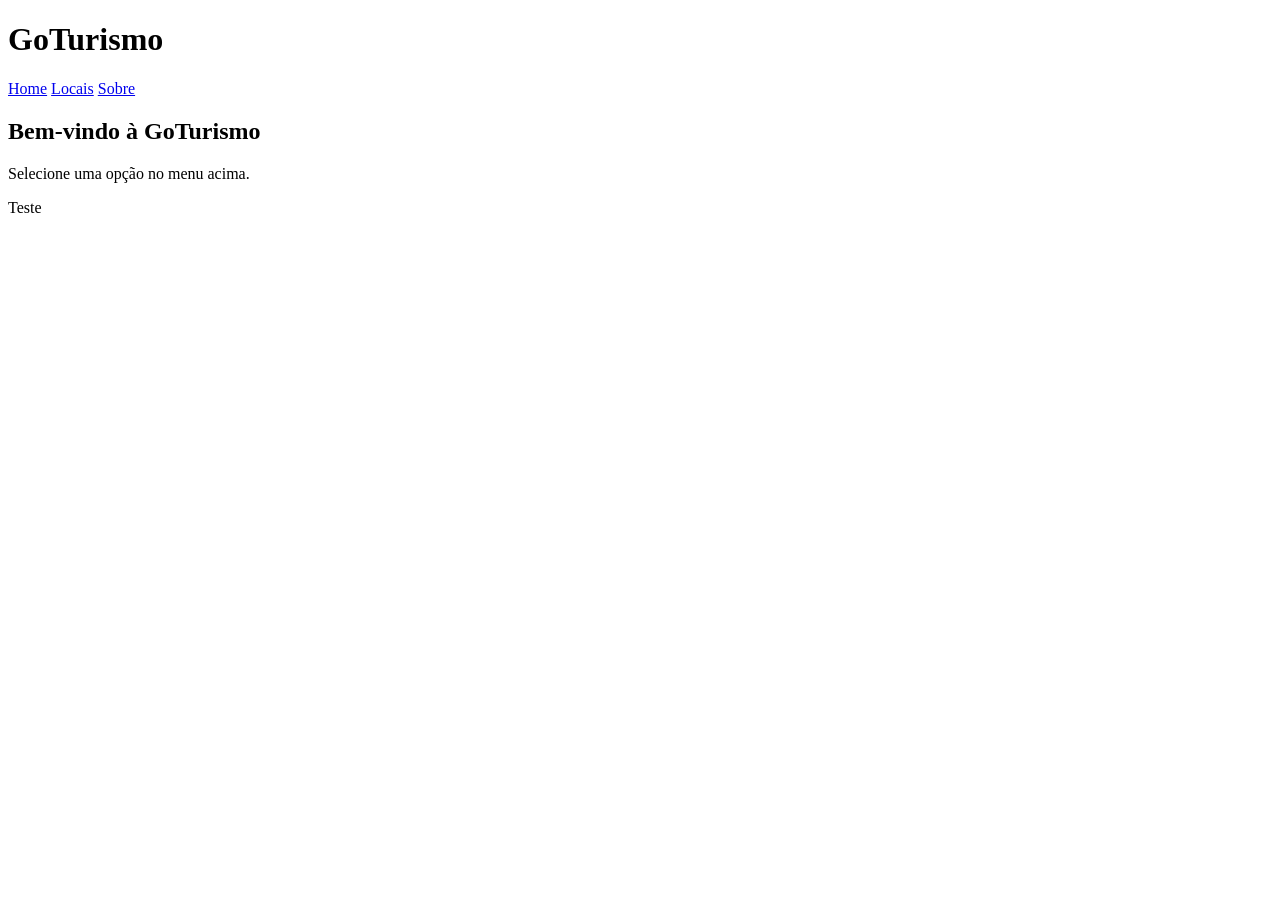
==== html/index.html @ da86e13b "feat: mudança de organização de diretórios e uso de SPA (header e footer sempre aparecem, só muda o " ====
<!DOCTYPE html>
<html lang="pt-br">
<head>
    <meta charset="UTF-8">
    <meta name="viewport" content="width=device-width, initial-scale=1.0">
    <title>GoTurismo - Natal</title>
    <link rel="stylesheet" href="style.css">
</head>
<body>
    <div id="header-placeholder"></div>

    <main id="content">
        <h2>Bem-vindo à GoTurismo</h2>
        <p>Selecione uma opção no menu acima.</p>
    </main>

    <div id="footer-placeholder"></div>

    <script src="../js/main.js"></script>
</body>
</html>
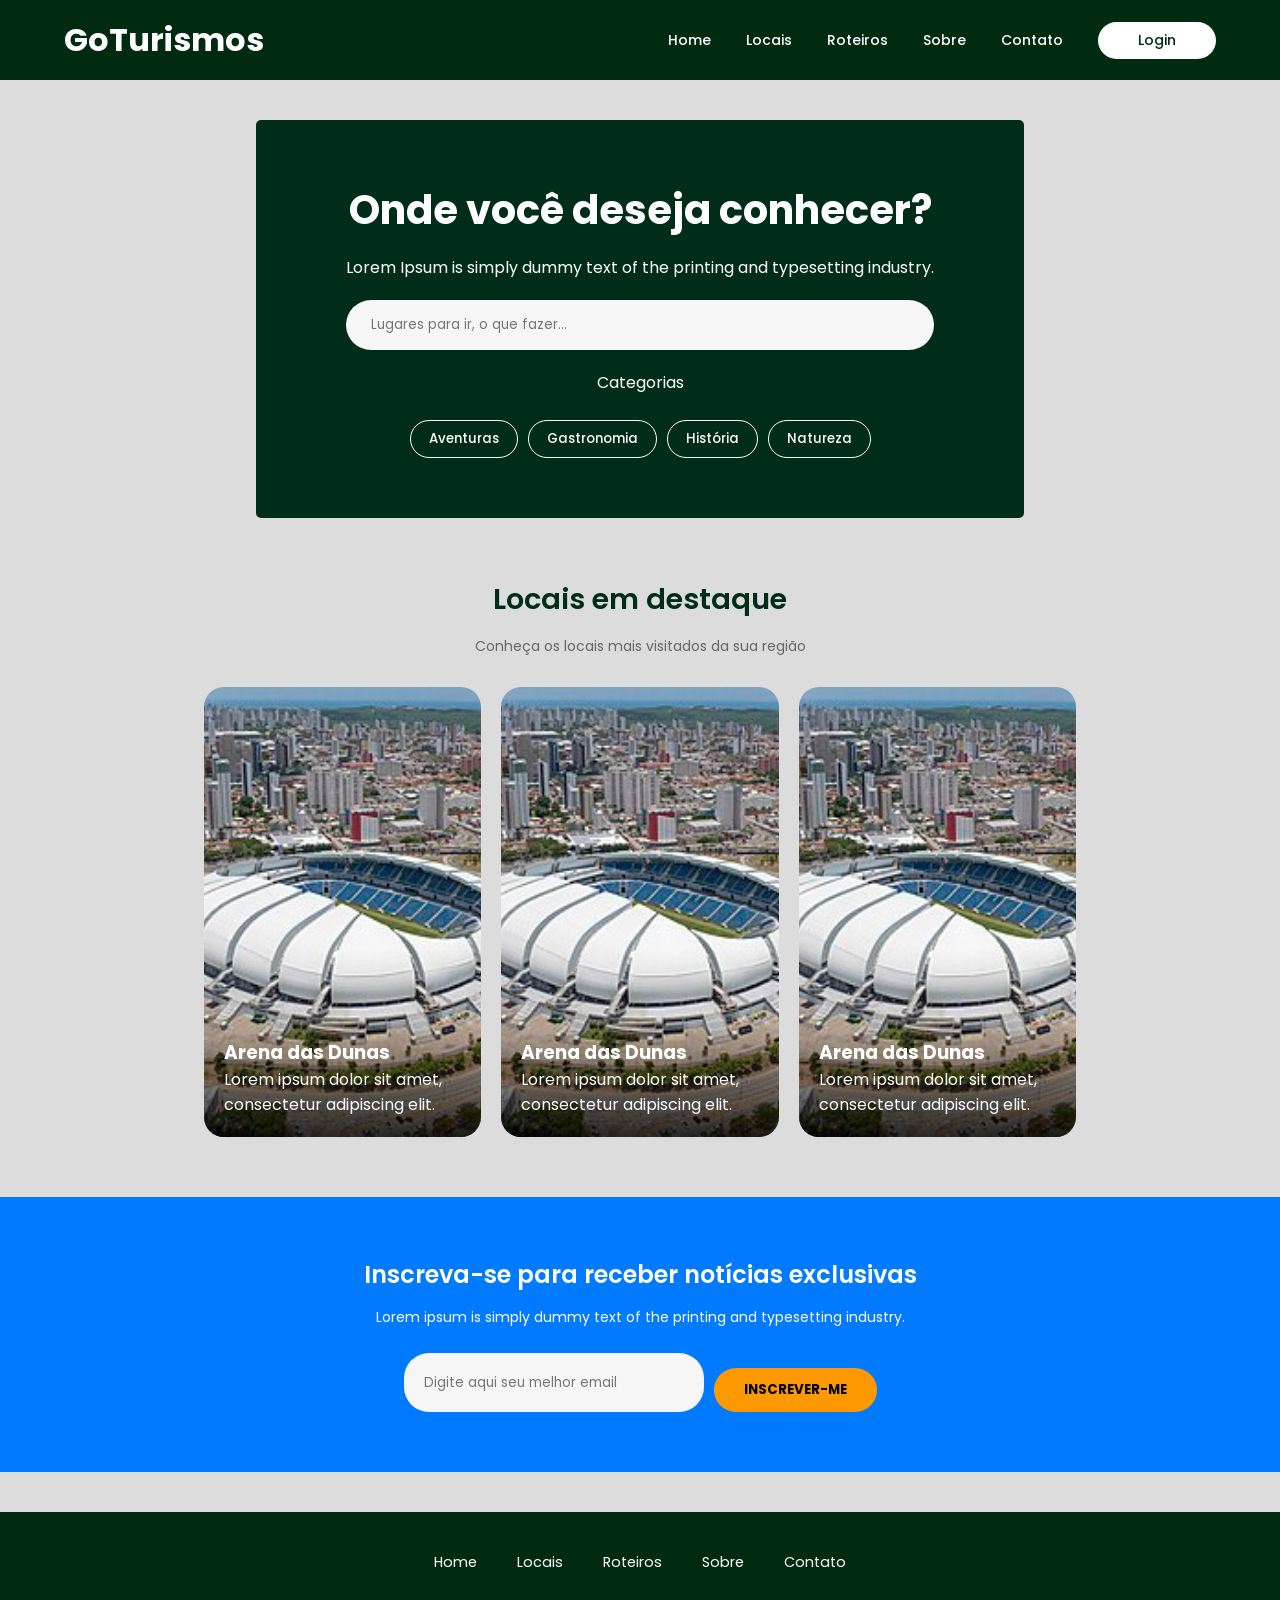
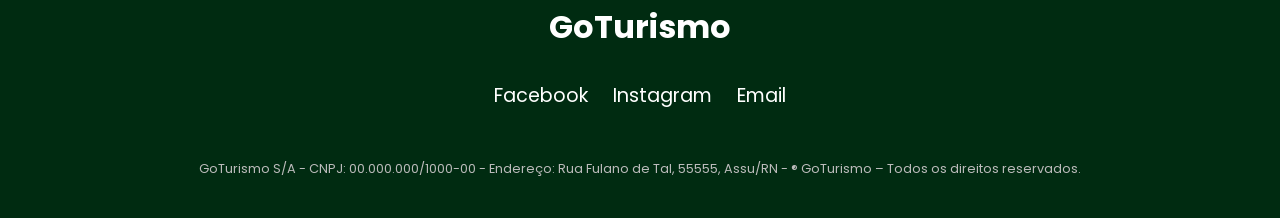
==== commit c8b1b873: "feat: mudanças de css" ====
--- a/html/index.html
+++ b/html/index.html
@@ -4,14 +4,72 @@
     <meta charset="UTF-8">
     <meta name="viewport" content="width=device-width, initial-scale=1.0">
     <title>GoTurismo - Natal</title>
-    <link rel="stylesheet" href="style.css">
+    <link rel="stylesheet" href="../css/style.css">
+    <link href="https://fonts.googleapis.com/css2?family=Poppins:wght@300;400;500;600;700&display=swap" rel="stylesheet">
 </head>
 <body>
     <div id="header-placeholder"></div>
 
     <main id="content">
-        <h2>Bem-vindo à GoTurismo</h2>
-        <p>Selecione uma opção no menu acima.</p>
+        <!-- Hero Section -->
+        <div>
+            <section class="hero">
+                <div class="hero-container">
+                    <h1>Onde você deseja conhecer?</h1>
+                    <p>Lorem Ipsum is simply dummy text of the printing and typesetting industry.</p>
+                    <div class="search-bar">
+                        <input type="text" placeholder="Lugares para ir, o que fazer...">
+                    </div>
+                    <div class="categories">
+                        <span>Categorias</span>
+                        <div class="category-buttons">
+                            <button>Aventuras</button>
+                            <button>Gastronomia</button>
+                            <button>História</button>
+                            <button>Natureza</button>
+                        </div>
+                    </div>
+                </div>
+            </section>
+
+            <!-- Locais em Destaque -->
+            <section class="section-container">
+                <h2>Locais em destaque</h2>
+                <p class="section-subtitle">Conheça os locais mais visitados da sua região</p>
+                <div class="grid-destaque">
+                    <!-- Card Arena -->
+                    <div class="card-featured" style="background-image: url('../img/arena-dunas.png');">
+                        <div class="card-overlay">
+                            <h3>Arena das Dunas</h3>
+                            <p>Lorem ipsum dolor sit amet, consectetur adipiscing elit.</p>
+                        </div>
+                    </div>
+                    <div class="card-featured" style="background-image: url('../img/arena-dunas.png');">
+                        <div class="card-overlay">
+                            <h3>Arena das Dunas</h3>
+                            <p>Lorem ipsum dolor sit amet, consectetur adipiscing elit.</p>
+                        </div>
+                    </div>
+                    <div class="card-featured" style="background-image: url('../img/arena-dunas.png');">
+                        <div class="card-overlay">
+                            <h3>Arena das Dunas</h3>
+                            <p>Lorem ipsum dolor sit amet, consectetur adipiscing elit.</p>
+                        </div>
+                    </div>
+                    <!-- Repetir para Catedral, Forte e Morro do Careca -->
+                </div>
+            </section>
+
+            <!-- Newsletter / Inscrição -->
+            <section class="newsletter">
+                <h2>Inscreva-se para receber notícias exclusivas</h2>
+                <p>Lorem ipsum is simply dummy text of the printing and typesetting industry.</p>
+                <div class="newsletter-form">
+                    <input type="email" placeholder="Digite aqui seu melhor email">
+                    <button class="btn-orange">INSCREVER-ME</button>
+                </div>
+            </section>
+        </div>
     </main>
 
     <div id="footer-placeholder"></div>
--- a/css/style.css
+++ b/css/style.css
@@ -0,0 +1,456 @@
+/* RESET + FONTE */
+* {
+  margin: 0;
+  padding: 0;
+  box-sizing: border-box;
+  font-family: 'Poppins', sans-serif;
+}
+
+body {
+  display: flex;
+  flex-direction: column;
+  min-height: 100vh; /* Ocupa no mínimo 100% da altura da visão do usuário */
+  background-color: #dcdcdc;
+}
+
+/* Garante que o HTML e o Body ocupem toda a altura da tela */
+html, body {
+    height: 100%;
+    margin: 0;
+}
+
+main, .content {
+    flex: 1; /* Isso faz esse container ocupar todo o espaço restante, empurrando o footer */
+}
+
+header {
+  background-color: #0b3d1f;
+  padding: 15px 80px;
+}
+
+header > div {
+  display: flex;
+  justify-content: space-between;
+  align-items: center;
+  max-width: 1200px;
+  margin: 0 auto;
+}
+
+header h2 {
+  color: white;
+  font-weight: 600;
+}
+
+nav {
+  display: flex;
+  gap: 50px;
+  align-items: center;
+}
+
+nav a {
+  color: white;
+  text-decoration: none;
+  font-size: 14px;
+}
+
+/* Botão de login */
+.login {
+  background-color: #ffffff;
+  color: black;
+  padding: 6px 40px;
+  border-radius: 20px;
+}
+
+main {
+  display: flex;
+  justify-content: center;
+  padding: 60px 20px;
+}
+
+/* CARD */
+section {
+  width: 1000px;
+  /* text-align: center;
+  box-shadow: 0 4px 10px rgba(0,0,0,0.2);
+  overflow: hidden; */
+}
+
+section > h1 {
+  color: #0b3d1f;
+  margin-bottom: 20px;
+  font-weight: 600;
+}
+
+section > h3 {
+  margin-bottom: 20px;
+  font-weight: 500;
+}
+
+form {
+  display: flex;
+  flex-direction: column;
+  gap: 10px;
+  text-align: left;
+}
+
+input {
+  padding: 12px;
+  border-radius: 20px;
+  border: none;
+  background-color: #F6F6F6;
+}
+
+button {
+  margin-top: 15px;
+  padding: 12px;
+  border-radius: 20px;
+  border: none;
+  background-color: #0b3d1f;
+  color: white;
+  cursor: pointer;
+  font-weight: 500;
+}
+
+/* Texto de cadastro */
+
+section > h1 {
+  font-weight: 1000;
+}
+
+section > p {
+  margin-top: 15px;
+  font-size: 14px;
+}
+
+section > h2 {
+  font-weight: 600;
+}
+
+footer {
+  background-color: #0b3d1f;
+  color: white;
+  text-align: center;
+  padding: 40px 20px;
+}
+
+footer > nav {
+  display: flex;
+  justify-content: center; /* CENTRALIZA */
+  align-items: center;
+  gap: 20px;
+  width: 100%;
+}
+
+footer > nav a {
+  margin: 0 10px;
+  color: white;
+  text-decoration: none;
+}
+
+footer > h2 {
+  margin: 10px 0;
+  font-weight: 600;
+}
+
+footer > p {
+  font-size: 12px;
+  margin-top: 10px;
+}
+
+
+/*Pagina sobre e contato*/
+
+.topo-verde {
+  background-color: #0b3d1f;
+  color: white;
+  text-align: center;
+  padding: 40px 20px;
+  border-radius: 10px;
+}
+
+.topo-verde h1 {
+  font-size: 36px;
+  margin-bottom: 10px;
+  font-weight: 600;
+}
+
+.topo-verde p {
+  font-size: 16px;
+  opacity: 0.9;
+}
+
+/* CONTEÚDO */
+.conteudo {
+  padding: 30px;
+  text-align: left;
+  max-width: 700px; /* largura ideal de leitura */
+  margin: 0 auto;
+}
+
+/* PARÁGRAFOS */
+.conteudo p {
+  font-size: 16px;
+  line-height: 1.7; /* espaçamento entre linhas */
+  color: #333;
+  margin-bottom: 18px;
+  text-align: justify; /* opcional: deixa alinhado dos dois lados */
+}
+
+/** Header **/
+
+/* Configuração do Header */
+header {
+    display: flex;
+    justify-content: space-between; /* Joga o logo para a esquerda e a nav para a direita */
+    align-items: center; /* Alinha verticalmente no centro */
+    padding: 1rem 5%;
+    background-color: #002B11; /* Cor de fundo apenas para exemplo, pode alterar */
+}
+
+.logo {
+    color: white;
+    margin: 0;
+}
+
+/* Navegação */
+.header-nav {
+    display: flex;
+    align-items: center;
+    gap: 35px; /* Espaçamento entre os links */
+}
+
+.header-nav a {
+    text-decoration: none;
+    color: white;
+    font-weight: 500;
+}
+
+/* Destaque do Botão de Login */
+.btn-login {
+    background-color: white !important;
+    color: #002B11 !important; /* Cor do texto escura para contrastar com o fundo branco */
+    padding: 8px 40px;
+    border-radius: 20px; /* Bordas arredondadas */
+    transition: background-color 0.3s ease;
+}
+
+.btn-login:hover {
+    background-color: #f0f0f0 !important;
+}
+
+/** Footer **/
+
+/* Footer Container - A Coluna Principal */
+.main-footer {
+    background-color: #002B11;
+    color: white;
+    display: flex;
+    flex-direction: column; /* Transforma o footer em uma coluna */
+    align-items: center;    /* Centraliza os itens horizontalmente */
+    padding: 40px 20px;
+    gap: 30px;              /* Espaçamento entre as rows */
+}
+
+/* Row 1: Nav do Footer */
+.footer-nav {
+    display: flex;
+    justify-content: center;
+    gap: 20px;
+    flex-wrap: wrap;
+}
+
+.footer-nav a {
+    color: white;
+    text-decoration: none;
+    font-size: 0.9rem;
+}
+
+/* Row 2: Logo no Footer */
+.footer-brand h1 {
+    font-size: 2rem;
+    margin: 0;
+    font-weight: bold;
+    /* Estilo igual ao do Header */
+}
+
+/* Row 3: Redes Sociais */
+.footer-social {
+    display: flex;
+    justify-content: center;
+    gap: 25px;
+}
+
+.footer-social a {
+    color: white;
+    text-decoration: none;
+    font-size: 1.2rem;
+}
+
+/* Row 4: Texto de Info */
+.footer-info {
+    text-align: center;
+    max-width: 1000px;
+    padding-top: 20px;
+    width: 100%;
+}
+
+.footer-info p {
+    font-size: 0.8rem;
+    color: #bbb;
+    margin: 0;
+}
+
+/* Cores do Projeto */
+:root {
+    --green-dark: #002d1a;
+    --green-light: #004d2c;
+    --orange: #ff9900;
+    --white: #ffffff;
+}
+
+/* 1. Estrutura de Coluna Principal */
+#content {
+    padding: 40px 0px;
+    display: flex;
+    flex-direction: column; /* Define o container como uma coluna */
+    width: 100%;
+    flex: 1;                /* Faz o conteúdo expandir para empurrar o footer */
+    gap: 0;                 /* Remove espaços indesejados entre as seções */
+}
+
+/* 2. Estilização das Rows (Seções) */
+
+/* Row 1: Hero (Verde Escuro) */
+.hero {
+    background-color: #002d1a; /* Verde escuro da imagem */
+    color: white;
+    padding: 60px 0px;
+    width: 60%;
+    margin: auto;          /* Margem lateral para o efeito de 'bloco solto' */
+    border-radius: 5px;
+    text-align: center;
+    display: flex;
+    flex-direction: column;
+    align-items: center;
+}
+
+.hero h1 {
+    font-size: 2.5rem;
+    font-weight: 700;
+    margin-bottom: 15px;
+}
+
+.search-bar {
+    width: 100%;
+    max-width: 600px;
+    margin: 20px 0;
+}
+
+.search-bar input {
+    width: 100%;
+    padding: 15px 25px;
+    border-radius: 30px;
+    border: none;
+    font-family: 'Poppins', sans-serif;
+}
+
+.category-buttons {
+    display: flex;
+    gap: 10px;
+    margin-top: 10px;
+    display: flex;
+    justify-content: center;
+}
+
+.category-buttons button {
+    background: transparent;
+    border: 1px solid white;
+    color: white;
+    padding: 8px 18px;
+    border-radius: 20px;
+    cursor: pointer;
+    transition: 0.3s;
+}
+
+.category-buttons button:hover {
+    background: white;
+    color: #002d1a;
+}
+
+/* Row 2: Grid de Locais (Fundo Branco) */
+.section-container {
+    padding: 60px 5%;
+    text-align: center;
+    margin: auto;
+}
+
+.section-container h2 {
+    color: #002d1a;
+    font-size: 1.8rem;
+    margin-bottom: 5px;
+}
+
+.section-subtitle {
+    color: #666;
+    margin-bottom: 30px;
+}
+
+.grid-destaque {
+    display: grid;
+    grid-template-columns: repeat(auto-fit, minmax(250px, 1fr));
+    gap: 20px;
+}
+
+.card-featured {
+    height: 450px;
+    border-radius: 20px;
+    background-size: cover;
+    background-position: center;
+    display: flex;
+    align-items: flex-end;
+    overflow: hidden;
+    position: relative;
+}
+
+.card-overlay {
+    background: linear-gradient(transparent, rgba(0,0,0,0.8));
+    color: white;
+    padding: 20px;
+    width: 100%;
+    text-align: left;
+}
+
+/* Row 3: Newsletter (Azul Full-Width) */
+.newsletter {
+    background-color: #007bff; /* Azul da imagem */
+    color: white;
+    padding: 60px 20px;
+    text-align: center;
+    width: 100%;              /* Ocupa a largura total da tela */
+}
+
+.newsletter-form {
+    display: flex;
+    justify-content: center;
+    gap: 10px;
+    margin-top: 25px;
+    flex-wrap: wrap;
+}
+
+.newsletter-form input {
+    padding: 12px 20px;
+    border-radius: 25px;
+    border: none;
+    width: 300px;
+}
+
+.btn-orange {
+    background-color: #ff9900; /* Laranja de destaque */
+    color: #000;
+    border: none;
+    padding: 12px 30px;
+    border-radius: 25px;
+    font-weight: 700;
+    cursor: pointer;
+    text-transform: uppercase;
+}
